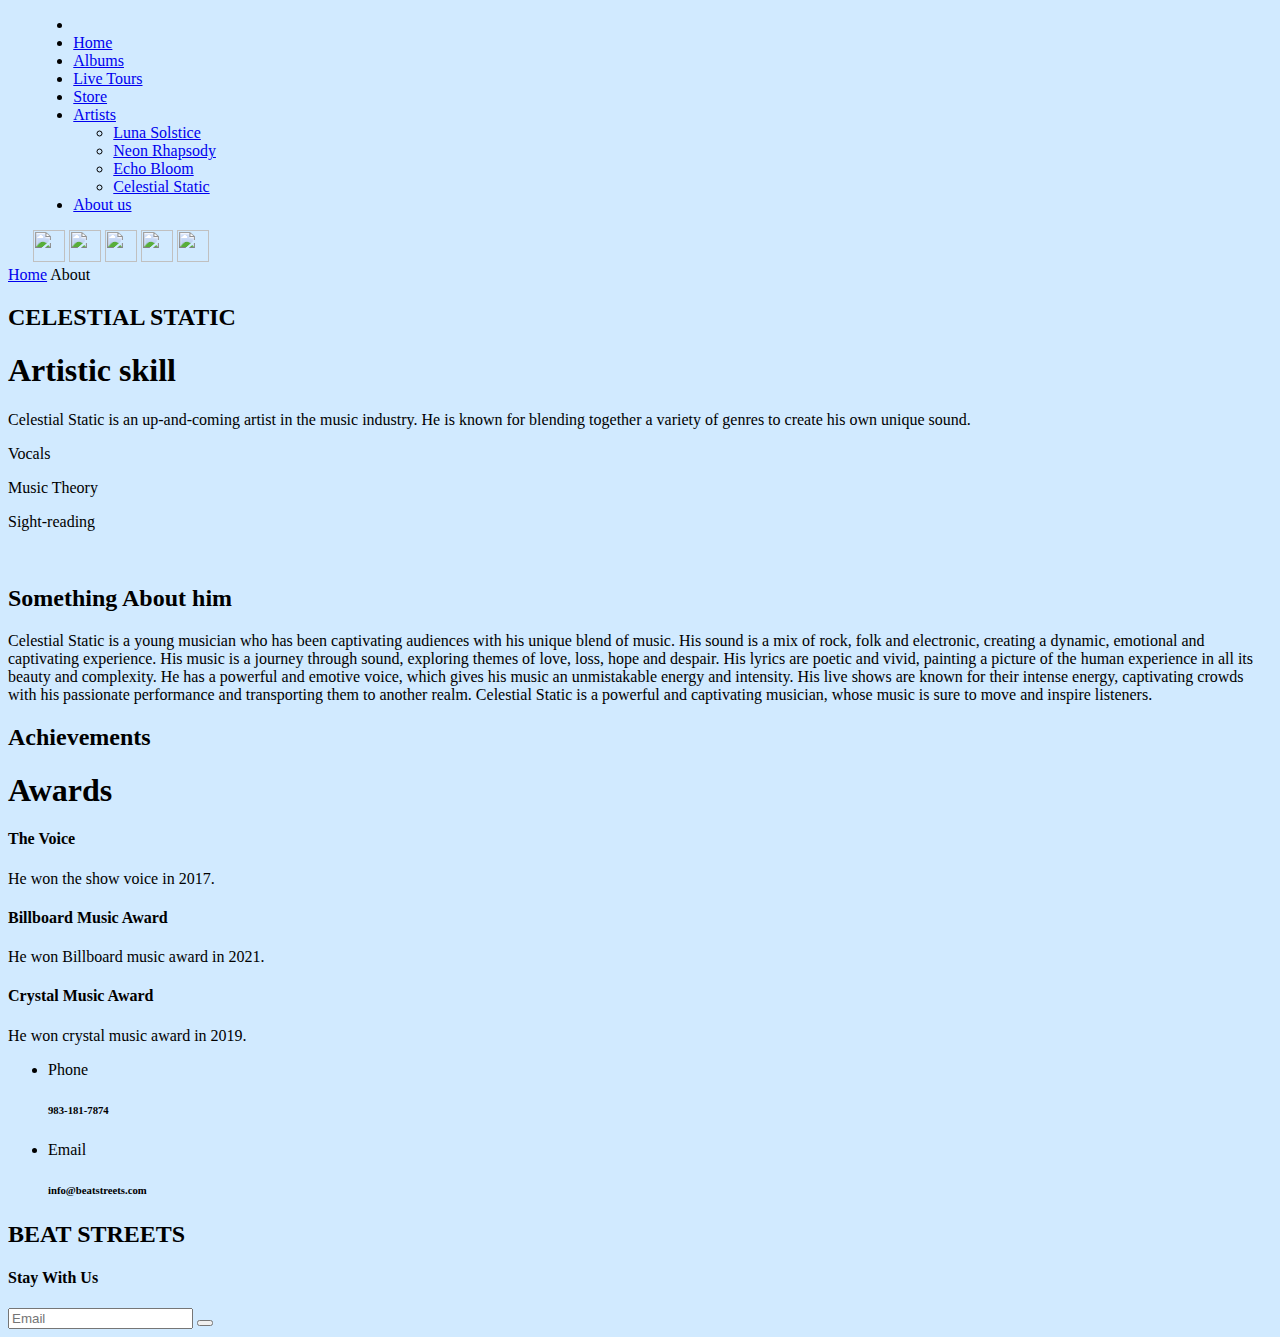
==== celestial.html @ 3dcd944b "Merge branch 'main' of https://github.com/skizulot16/skizulot16.github.io" ====
<!DOCTYPE html>
<html lang="zxx">

<head>
    <meta charset="UTF-8">
    <meta name="description" content="DJoz Template">
    <meta name="keywords" content="DJoz, unica, creative, html">
    <meta name="viewport" content="width=device-width, initial-scale=1.0">
    <meta http-equiv="X-UA-Compatible" content="ie=edge">
    <title>BeatStreets</title>

    <!-- Google Font -->
    <link href="https://fonts.googleapis.com/css2?family=Rajdhani:wght@400;500;600;700&display=swap" rel="stylesheet">

    <!-- Css Styles -->
    <link rel="stylesheet" href="css/bootstrap.min.css" type="text/css">
    <link rel="stylesheet" href="css/font-awesome.min.css" type="text/css">
    <link rel="stylesheet" href="css/barfiller.css" type="text/css">
    <link rel="stylesheet" href="css/nowfont.css" type="text/css">
    <link rel="stylesheet" href="css/rockville.css" type="text/css">
    <link rel="stylesheet" href="css/magnific-popup.css" type="text/css">
    <link rel="stylesheet" href="css/owl.carousel.min.css" type="text/css">
    <link rel="stylesheet" href="css/slicknav.min.css" type="text/css">
    <link rel="stylesheet" href="css/style.css" type="text/css">
</head>

<body style="background-color: #d1eaff;">
    <!-- Page Preloder -->
    <div id="preloder">
        <div class="loader"></div>
    </div>

     <!-- Header Section Begin -->
     <header class="header header--normal">
        <div style="padding-right: 3%;padding-left: 2%;">
                    <div class="header__nav">
                        <nav class="header__menu mobile-menu">
                            <ul>
                                <li><div class="header__logo">
                                    <a href="./index.html"><img src="/BEAT STREETS.svg" alt=""></a>
                                </div></li>
                                <li><a href="./index.html">Home</a></li>
                                <li><a href="./albums.html">Albums</a></li>
                                <li><a href="./tours.html">Live Tours</a></li>
                                <li><a href="./store.html">Store</a></li>
                                <li class="active"><a href="#">Artists</a>
                                    <ul class="dropdown">
                                        <li ><a href="./luna.html">Luna Solstice</a></li>
                                        <li><a href="./neon.html">Neon Rhapsody</a></li>
                                        <li><a href="./echo.html">Echo Bloom</a></li>
                                        <li><a href="./celestial.html">Celestial Static</a></li>
                                    </ul>
                                </li>
                                <li><a href="./about.html">About us</a></li>
                            </ul>
                        </nav>
                        <div class="header__right__social">
                            <a href="#"><img src="spotify.png" style="height: 32px;width: 32px;"></i></a>
                            <a href="#"><img src="soundcloud.png" style="height: 32px;width: 32px;"></i></a>
                            <a href="#"><img src="instagram.png" style="height: 32px;width: 32px;"></i></a>
                            <a href="#"><img src="youtube.png" style="height: 32px;width: 32px;"></i></a>
                            <a href="#"><img src="music.png" style="height: 32px;width: 32px;"></i></a>
                        </div>
                    </div>
            <div id="mobile-menu-wrap"></div>
        </div>
    </header>
    <!-- Header Section End -->

    <!-- Breadcrumb Begin -->
    <div class="breadcrumb-option">
        <div class="container">
            <div class="row">
                <div class="col-lg-12">
                    <div class="breadcrumb__links">
                        <a href="#"><i class="fa fa-home"></i> Home</a>
                        <span>About</span>
                    </div>
                </div>
            </div>
        </div>
    </div>
    <!-- Breadcrumb End -->

    <!-- Skills Section Begin -->
    <section class="skills spad">
        <div class="container">
            <div class="row">
                <div class="col-lg-6 p-0">
                    <div class="skills__content">
                        <div class="section-title">
                            <h2>CELESTIAL STATIC</h2>
                            <h1>Artistic skill</h1>
                        </div>
                        <p>
                            Celestial Static is an up-and-coming artist in the music industry. He is known for blending together a variety of genres to create his own unique sound.</p>
                        <div class="skill__bar__item">
                            <p>Vocals</p>
                            <div id="bar1" class="barfiller">
                                <span class="tip"></span>
                                <span class="fill" data-percentage="88"></span>
                            </div>
                        </div>
                        <div class="skill__bar__item">
                            <p>Music Theory</p>
                            <div id="bar2" class="barfiller">
                                <span class="tip"></span>
                                <span class="fill" data-percentage="80"></span>
                            </div>
                        </div>
                        <div class="skill__bar__item">
                            <p> Sight-reading</p>
                            <div id="bar3" class="barfiller">
                                <span class="tip"></span>
                                <span class="fill" data-percentage="89"></span>
                            </div>
                        </div>
                    </div>
                </div>
                <div class="col-lg-6 p-0">
                </div>
            </div>
        </div>
    </section>
    <!-- Skills Section End -->

    <!-- About Section Begin -->
    <section class="about about--page spad">
        <div class="container">
            <div class="row">
                <div class="col-lg-6">
                    <div class="about__pic">
                        <img src="static.png" alt="">
                    </div>
                </div>
                <div class="col-lg-6">
                    <div class="about__text">
                        <div class="section-title">
                            <h2>Something About him</h2>
                        </div>
                        <p>
                            Celestial Static is a young musician who has been captivating audiences with his unique blend of music. His sound is a mix of rock, folk and electronic, creating a dynamic, emotional and captivating experience. His music is a journey through sound, exploring themes of love, loss, hope and despair. His lyrics are poetic and vivid, painting a picture of the human experience in all its beauty and complexity. He has a powerful and emotive voice, which gives his music an unmistakable energy and intensity. His live shows are known for their intense energy, captivating crowds with his passionate performance and transporting them to another realm. Celestial Static is a powerful and captivating musician, whose music is sure to move and inspire listeners.</p>
                        
                    </div>
                </div>
            </div>
        </div>
    </section>
    <!-- About Section End -->

    

    <!-- About Services Section Begin -->
    <section class="about-services spad">
        <div class="container">
            <div class="row">
                <div class="col-lg-12">
                    <div class="section-title center-title">
                        <h2>Achievements</h2>
                        <h1>Awards</h1>
                    </div>
                </div>
            </div>
            <div class="row">
                <div class="col-lg-4 col-md-6 col-sm-6">
                    <div class="about__services__item">
                        <div class="about__services__item__pic set-bg" data-setbg="voice.jpg">
                            
                        </div>
                        <div class="about__services__item__text">
                            <h4>The Voice</h4>
                            <p>He won the show voice in 2017.</p>
                        </div>
                    </div>
                </div>
                <div class="col-lg-4 col-md-6 col-sm-6">
                    <div class="about__services__item">
                        <div class="about__services__item__pic set-bg" data-setbg="billboard.jpg">
                            
                        </div>
                        <div class="about__services__item__text">
                            <h4>Billboard Music Award</h4>
                            <p>He won Billboard music award in 2021.</p>
                        </div>
                    </div>
                </div>
                <div class="col-lg-4 col-md-6 col-sm-6">
                    <div class="about__services__item">
                        <div class="about__services__item__pic set-bg" data-setbg="newmike.jpg">
                            
                        </div>
                        <div class="about__services__item__text">
                            <h4>Crystal Music Award</h4>
                            <p>He won crystal music award in 2019.  </p>
                        </div>
                    </div>
                </div>
            </div>
        </div>
    </section>
    <!-- About Services Section End -->

    <!-- Footer Section Begin -->
    <footer class="footer footer--normal spad set-bg" data-setbg="footer.png">
        <div class="container">
            <div class="row">
                <div class="col-lg-3 col-md-6">
                    <div class="footer__address">
                        <ul>
                            <li>
                                <i class="fa fa-phone"></i>
                                <p>Phone</p>
                                <h6>983-181-7874</h6>
                            </li>
                            <li>
                                <i class="fa fa-envelope"></i>
                                <p>Email</p>
                                <h6>info@beatstreets.com</h6>
                            </li>
                        </ul>
                    </div>
                </div>
                <div class="col-lg-4 offset-lg-1 col-md-6">
                    <div class="footer__social">
                        <h2>BEAT STREETS</h2>
                        <div class="footer__social__links">
                            <a href="#"><i class="fa fa-facebook"></i></a>
                            <a href="#"><i class="fa fa-twitter"></i></a>
                            <a href="#"><i class="fa fa-instagram"></i></a>
                            <a href="#"><i class="fa fa-dribbble"></i></a>
                        </div>
                    </div>
                </div>
                <div class="col-lg-3 offset-lg-1 col-md-6">
                    <div class="footer__newslatter">
                        <h4>Stay With Us</h4>
                        <form action="#">
                            <input type="text" placeholder="Email">
                            <button type="submit"><i class="fa fa-send-o"></i></button>
                        </form>
                    </div>
                </div>
            </div>
        </div>
    </footer>
    <!-- Footer Section End -->

    <!-- Js Plugins -->
    <script src="js/jquery-3.3.1.min.js"></script>
    <script src="js/bootstrap.min.js"></script>
    <script src="js/jquery.magnific-popup.min.js"></script>
    <script src="js/jquery.nicescroll.min.js"></script>
    <script src="js/jquery.barfiller.js"></script>
    <script src="js/jquery.countdown.min.js"></script>
    <script src="js/jquery.slicknav.js"></script>
    <script src="js/owl.carousel.min.js"></script>
    <script src="js/main.js"></script>

    <!-- Music Plugin -->
    <script src="js/jquery.jplayer.min.js"></script>
    <script src="js/jplayerInit.js"></script>
</body>

</html>
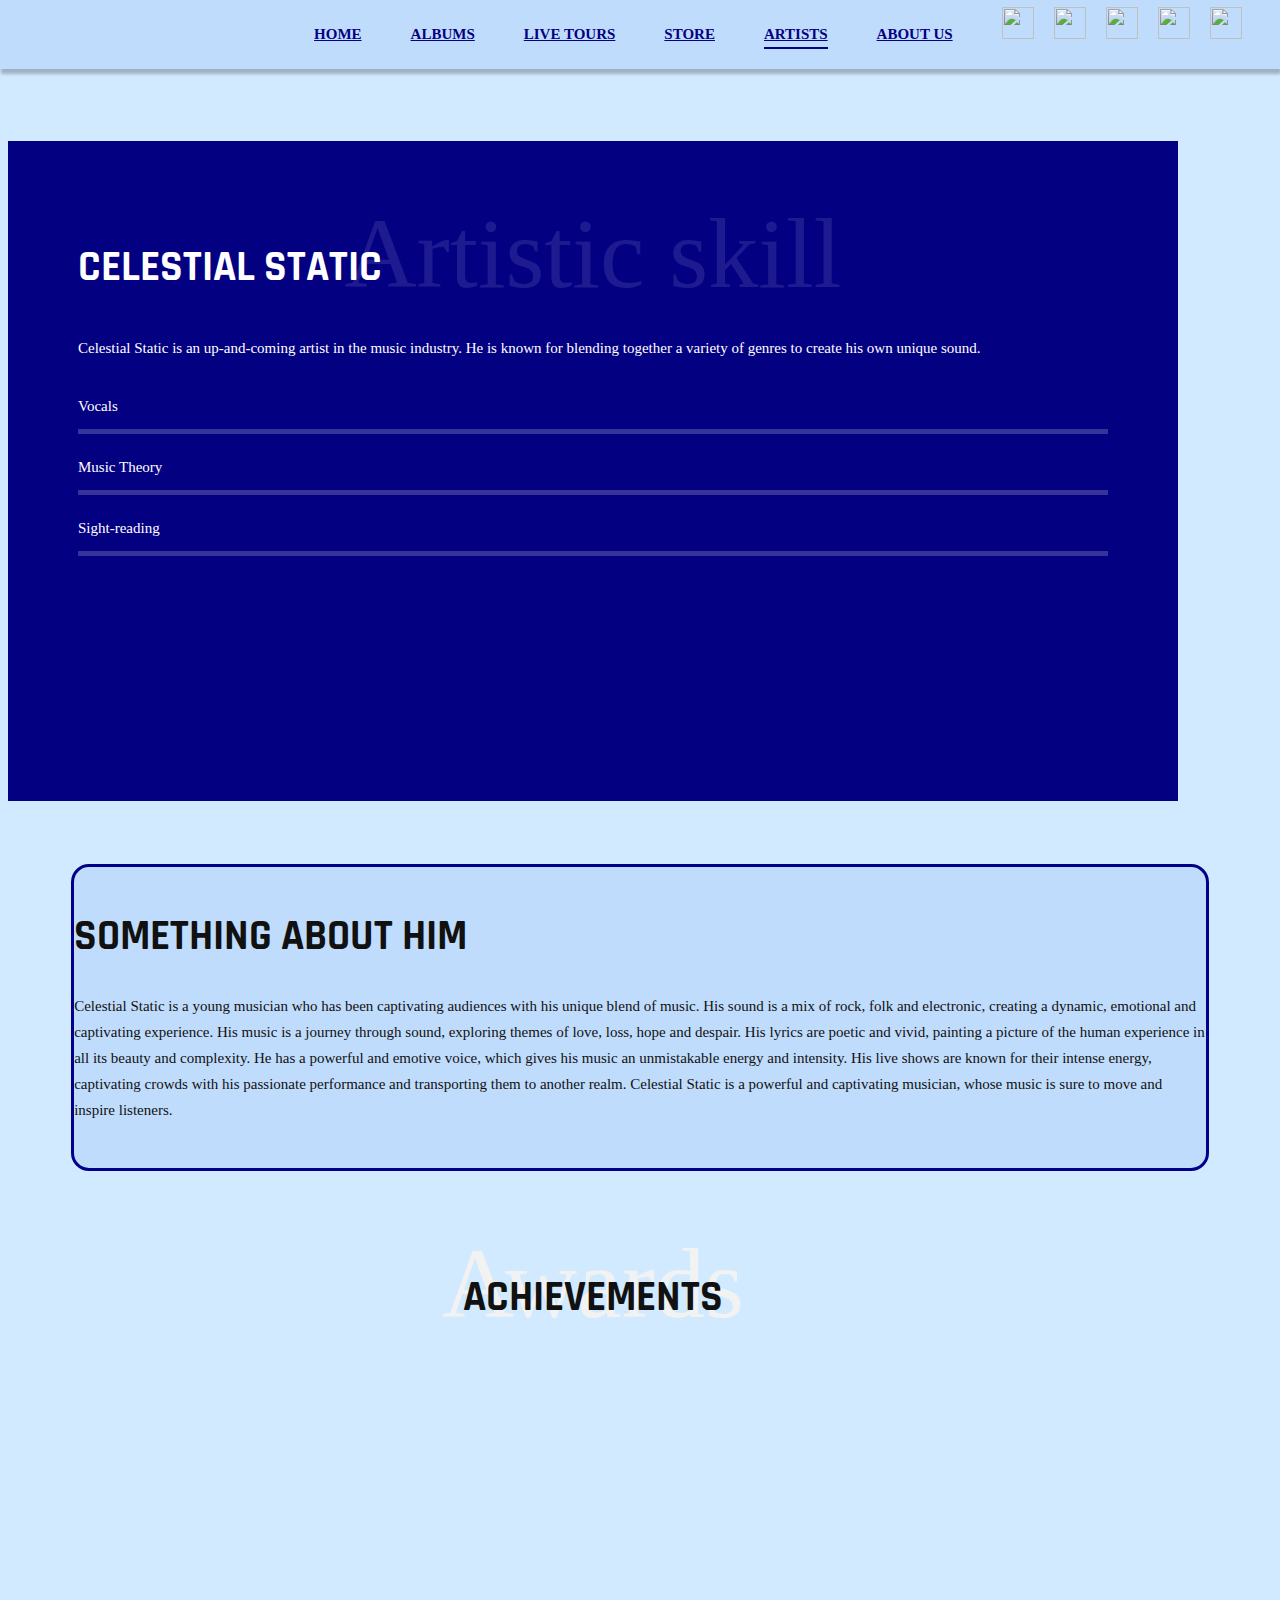
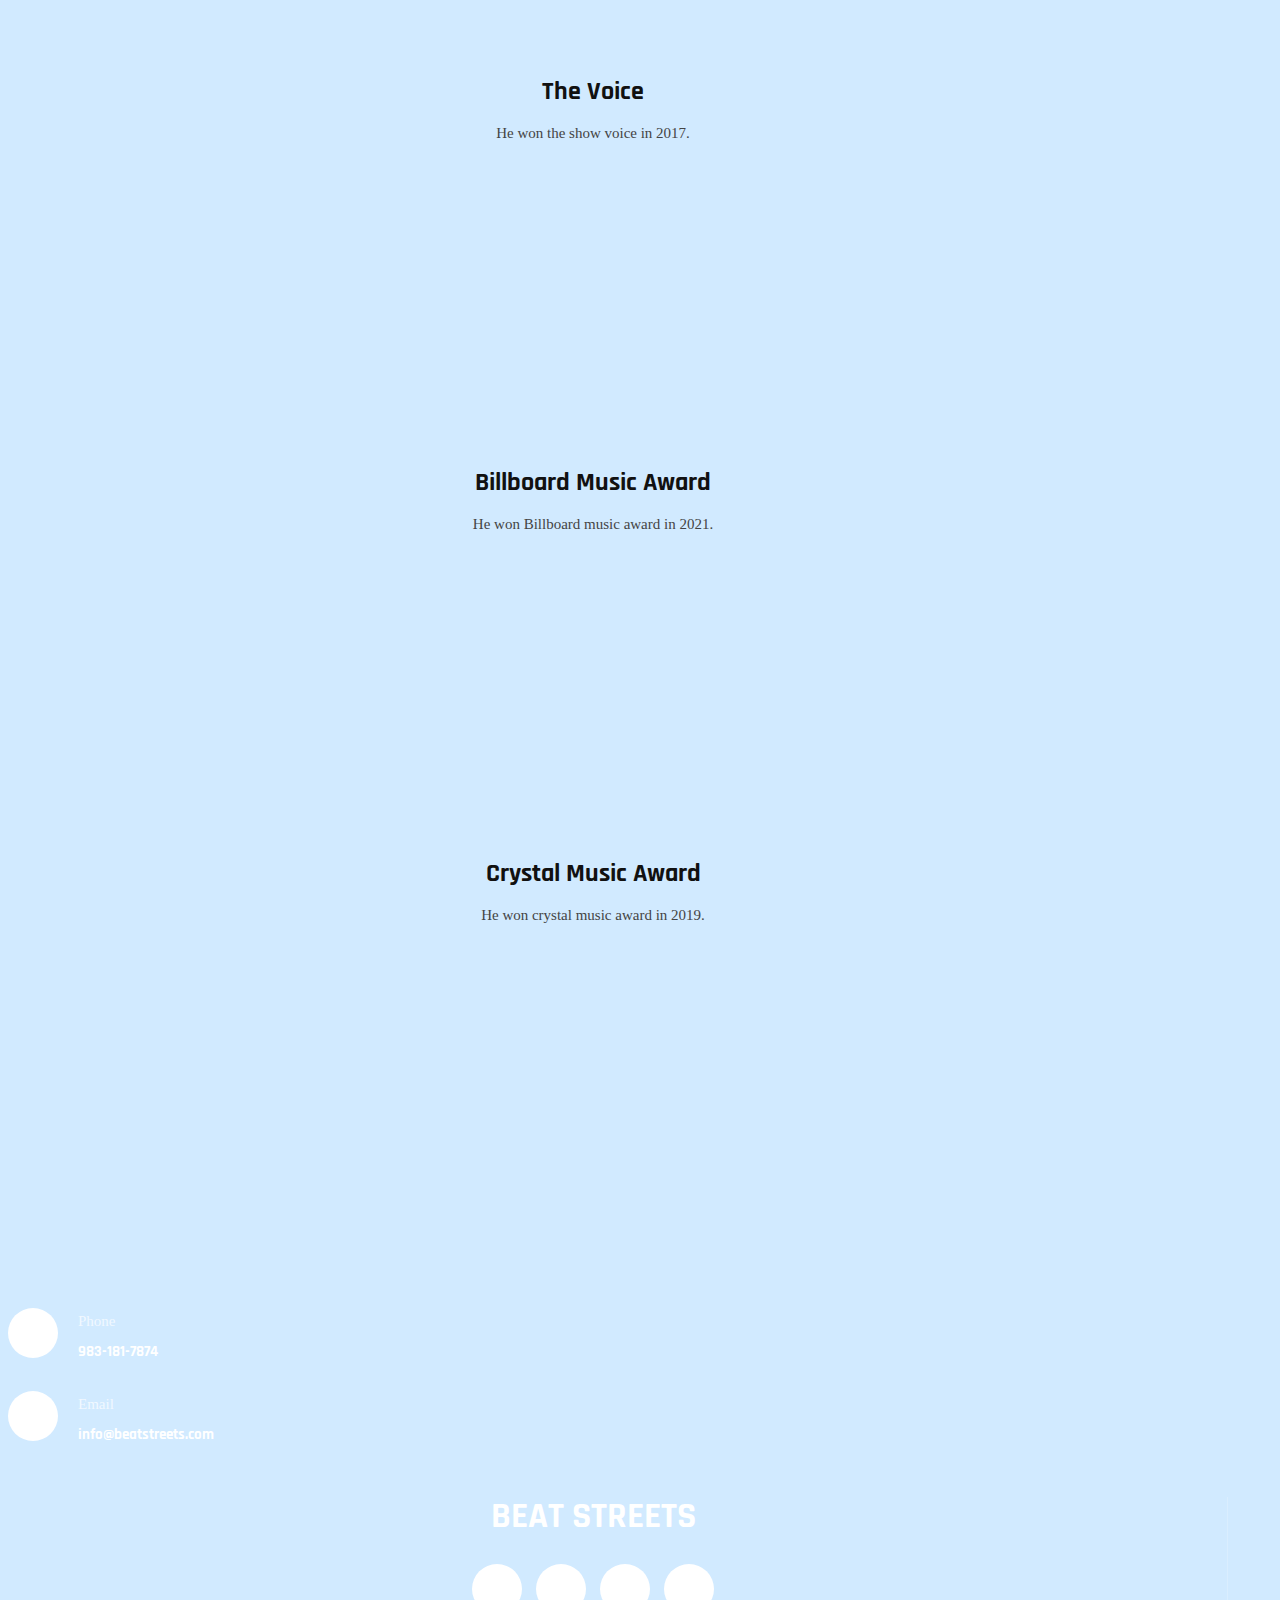
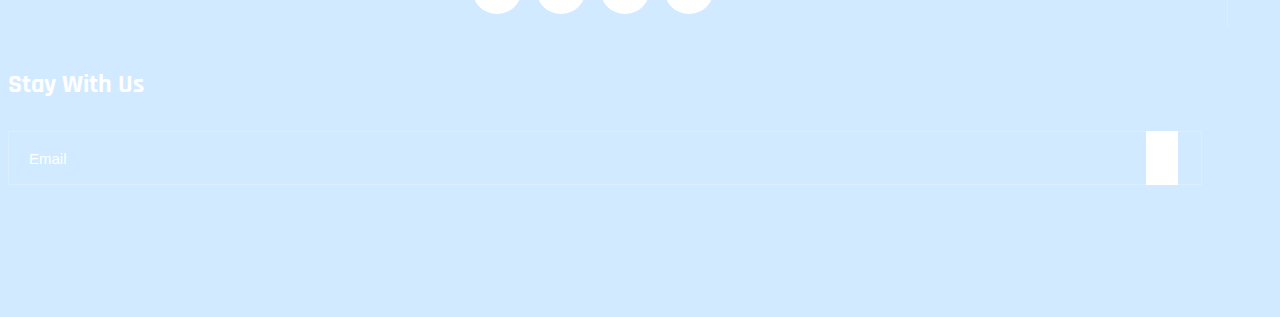
==== commit 8b45361b: "new" ====
--- a/celestial.html
+++ b/celestial.html
@@ -25,11 +25,7 @@
 </head>
 
 <body style="background-color: #d1eaff;">
-    <!-- Page Preloder -->
-    <div id="preloder">
-        <div class="loader"></div>
-    </div>
-
+    
      <!-- Header Section Begin -->
      <header class="header header--normal">
         <div style="padding-right: 3%;padding-left: 2%;">
@@ -150,8 +146,8 @@
 
     
 
-    <!-- About Services Section Begin -->
-    <section class="about-services spad">
+    <!-- About awards Section Begin -->
+    <section class="about-awards spad">
         <div class="container">
             <div class="row">
                 <div class="col-lg-12">
@@ -163,33 +159,33 @@
             </div>
             <div class="row">
                 <div class="col-lg-4 col-md-6 col-sm-6">
-                    <div class="about__services__item">
-                        <div class="about__services__item__pic set-bg" data-setbg="voice.jpg">
+                    <div class="about__awards__item">
+                        <div class="about__awards__item__pic set-bg" data-setbg="voice.jpg">
                             
                         </div>
-                        <div class="about__services__item__text">
+                        <div class="about__awards__item__text">
                             <h4>The Voice</h4>
                             <p>He won the show voice in 2017.</p>
                         </div>
                     </div>
                 </div>
                 <div class="col-lg-4 col-md-6 col-sm-6">
-                    <div class="about__services__item">
-                        <div class="about__services__item__pic set-bg" data-setbg="billboard.jpg">
+                    <div class="about__awards__item">
+                        <div class="about__awards__item__pic set-bg" data-setbg="billboard.jpg">
                             
                         </div>
-                        <div class="about__services__item__text">
+                        <div class="about__awards__item__text">
                             <h4>Billboard Music Award</h4>
                             <p>He won Billboard music award in 2021.</p>
                         </div>
                     </div>
                 </div>
                 <div class="col-lg-4 col-md-6 col-sm-6">
-                    <div class="about__services__item">
-                        <div class="about__services__item__pic set-bg" data-setbg="newmike.jpg">
+                    <div class="about__awards__item">
+                        <div class="about__awards__item__pic set-bg" data-setbg="newmike.jpg">
                             
                         </div>
-                        <div class="about__services__item__text">
+                        <div class="about__awards__item__text">
                             <h4>Crystal Music Award</h4>
                             <p>He won crystal music award in 2019.  </p>
                         </div>
@@ -198,7 +194,7 @@
             </div>
         </div>
     </section>
-    <!-- About Services Section End -->
+    <!-- About awards Section End -->
 
     <!-- Footer Section Begin -->
     <footer class="footer footer--normal spad set-bg" data-setbg="footer.png">
--- a/css/style.css
+++ b/css/style.css
@@ -0,0 +1,1915 @@
+/******************************************************************
+  Template Name: DJoz
+  Description:  DJoz Music HTML Template
+  Author: Colorlib
+  Author URI: https://colorlib.com
+  Version: 1.0
+  Created: Colorlib
+******************************************************************/
+
+/*------------------------------------------------------------------
+[Table of contents]
+
+1.  Template default CSS
+	1.1	Variables
+	1.2	Mixins
+	1.3	Flexbox
+	1.4	Reset
+2.  Helper Css
+3.  Header Section
+4.  Hero Section
+5.  awards Section
+6.  Track Section
+7.  Countdown Section
+8.  Team Section
+9.  Contact
+10.  Footer Style
+-------------------------------------------------------------------*/
+
+/*----------------------------------------*/
+
+/* Template default CSS
+/*----------------------------------------*/
+
+html,
+body {
+	height: 100%;
+	font-family: "Now Regular";
+	-webkit-font-smoothing: antialiased;
+}
+
+h1,
+h2,
+h3,
+h4,
+h5,
+h6 {
+	margin: 0;
+	color: #111111;
+	font-weight: 400;
+	font-family: "Rajdhani", sans-serif;
+}
+
+h1 {
+	font-size: 70px;
+}
+
+h2 {
+	font-size: 36px;
+}
+
+h3 {
+	font-size: 30px;
+}
+
+h4 {
+	font-size: 24px;
+}
+
+h5 {
+	font-size: 18px;
+}
+
+h6 {
+	font-size: 16px;
+}
+
+p {
+	font-size: 15px;
+	font-family: "Now Regular";
+	color: #444444;
+	font-weight: 400;
+	line-height: 26px;
+	margin: 0 0 15px 0;
+}
+
+img {
+	max-width: 100%;
+}
+
+input:focus,
+select:focus,
+button:focus,
+textarea:focus {
+	outline: none;
+}
+
+a:hover,
+a:focus {
+	text-decoration: none;
+	outline: none;
+	color: #ffffff;
+}
+
+ul,
+ol {
+	padding: 0;
+	margin: 0;
+}
+
+/*---------------------
+  Helper CSS
+-----------------------*/
+
+.section-title {
+	margin-bottom: 40px;
+	position: relative;
+	z-index: 1;
+}
+
+.section-title.center-title {
+	text-align: center;
+}
+
+.section-title h2 {
+	font-size: 42px;
+	color: #111111;
+	font-weight: 700;
+	text-transform: uppercase;
+}
+
+.section-title h1 {
+	font-size: 100px;
+	color: #f2f2f2;
+	font-family: "Rockville Solid Regular";
+	position: absolute;
+	left: 0;
+	top: -45px;
+	width: 100%;
+	z-index: -1;
+}
+
+.set-bg {
+	background-repeat: no-repeat;
+	background-size: cover;
+	background-position: top center;
+}
+
+.spad {
+	padding-top: 100px;
+	padding-bottom: 100px;
+}
+
+.text-white h1,
+.text-white h2,
+.text-white h3,
+.text-white h4,
+.text-white h5,
+.text-white h6,
+.text-white p,
+.text-white span,
+.text-white li,
+.text-white a {
+	color: #fff;
+}
+
+/* buttons */
+
+.primary-btn {
+	display: inline-block;
+	font-size: 15px;
+	text-transform: uppercase;
+	padding: 14px 25px 12px;
+	color: #ffffff;
+	background: #040082;
+	letter-spacing: 2px;
+}
+
+.primary-btn.border-btn {
+	background: transparent;
+	border: 2px solid #040082;
+	color: #111111;
+}
+
+.site-btn {
+	font-size: 15px;
+	color: #ffffff;
+	background: #040082;
+	font-weight: 700;
+	letter-spacing: 2px;
+	border: none;
+	text-transform: uppercase;
+	display: inline-block;
+	padding: 14px 30px;
+	width: 100%;
+}
+
+/* Preloder */
+
+#preloder {
+	position: fixed;
+	width: 100%;
+	height: 100%;
+	top: 0;
+	left: 0;
+	z-index: 999999;
+	background: #c0dcfc;
+}
+
+.loader1 {
+	position: absolute;
+  top: 0;
+  left: 0;
+  right: 0;
+  bottom: 0;
+  margin: auto;
+  display: flex;
+  align-items: center;
+  justify-content: center;
+}
+
+@keyframes loader {
+	0% {
+		-webkit-transform: rotate(0deg);
+		transform: rotate(0deg);
+		border: 4px solid #f44336;
+		border-left-color: transparent;
+	}
+	50% {
+		-webkit-transform: rotate(180deg);
+		transform: rotate(180deg);
+		border: 4px solid #673ab7;
+		border-left-color: transparent;
+	}
+	100% {
+		-webkit-transform: rotate(360deg);
+		transform: rotate(360deg);
+		border: 4px solid #f44336;
+		border-left-color: transparent;
+	}
+}
+
+@-webkit-keyframes loader {
+	0% {
+		-webkit-transform: rotate(0deg);
+		border: 4px solid #f44336;
+		border-left-color: transparent;
+	}
+	50% {
+		-webkit-transform: rotate(180deg);
+		border: 4px solid #673ab7;
+		border-left-color: transparent;
+	}
+	100% {
+		-webkit-transform: rotate(360deg);
+		border: 4px solid #f44336;
+		border-left-color: transparent;
+	}
+}
+
+/*---------------------
+  Header
+-----------------------*/
+
+.header {
+	position: fixed !important;
+	left: 0;
+	top: 0;
+	width: 100%;
+	z-index: 9;
+}
+
+.header.header--normal {
+	position: fixed !important;
+	background: #c0dcfc;
+	box-shadow: 1px 5px 3px 0px rgba(0,0,0,0.24);
+-webkit-box-shadow: 1px 5px 3px 0px rgba(0,0,0,0.24);
+-moz-box-shadow: 1px 5px 3px 0px rgba(0,0,0,0.24);
+}
+
+.header__logo {
+	padding: 20px 0 20px;
+}
+
+.header__logo a {
+	display: inline-block;
+	max-width: 350px;
+	max-height: 	72px;
+	width: auto;
+	height: auto;
+}
+
+.header__nav {
+	
+	background-color:#c0dcfc ;
+	text-align: right;
+	
+}
+
+.header__menu {
+	display: inline-block;
+	margin-right: 45px;
+}
+
+.header__menu ul li {
+	background-color:#c0dcfc ;
+	list-style: none;
+	display: inline-block;
+	margin-right: 45px;
+	position: relative;
+}
+
+.header__menu ul li.active a:after {
+	opacity: 1;
+}
+
+.header__menu ul li:hover a:after {
+	opacity: 1;
+}
+
+.header__menu ul li:hover .dropdown {
+	top: 34px;
+	opacity: 1;
+	visibility: visible;
+}
+
+.header__menu ul li:last-child {
+	margin-right: 0;
+}
+
+.header__menu ul li .dropdown {
+	position: absolute;
+	left: 0;
+	top: 56px;
+	width: 150px;
+	background: #111111;
+	text-align: left;
+	padding: 2px 0;
+	z-index: 9;
+	opacity: 0;
+	visibility: hidden;
+	-webkit-transition: all, 0.3s;
+	-o-transition: all, 0.3s;
+	transition: all, 0.3s;
+}
+
+.header__menu ul li .dropdown li {
+	display: block;
+	margin-right: 0;
+}
+
+.header__menu ul li .dropdown li a {
+	font-size: 14px;
+	color: #040082;
+	font-weight: 400;
+	padding: 8px 20px;
+	text-transform: capitalize;
+}
+
+.header__menu ul li .dropdown li a:after {
+	display: none;
+}
+
+.header__menu ul li a {
+	font-size: 15px;
+	text-transform: uppercase;
+	color: #040082;
+	font-weight:bolder;
+	display: block;
+	padding: 6px 0;
+	position: relative;
+}
+
+.header__menu ul li a:after {
+	position: absolute;
+	left: 0;
+	bottom: 0;
+	width: 100%;
+	height: 2px;
+	background: #040082;
+	content: "";
+	-webkit-transition: all, 0.5s;
+	-o-transition: all, 0.5s;
+	transition: all, 0.5s;
+	opacity: 0;
+}
+
+.header__right__social {
+	display: inline-block;
+}
+
+.header__right__social a {
+	display: inline-block;
+	font-size: 16px;
+	color: #ffffff;
+	margin-right: 16px;
+}
+
+.header__right__social a:last-child {
+	margin-right: 0;
+}
+
+.slicknav_menu {
+	display: none;
+}
+
+/*---------------------
+  Hero
+-----------------------*/
+
+.hero {
+	padding-top: 400px;
+	padding-bottom: 295px;
+	position: relative;
+}
+
+.hero__text {
+	text-align: center;
+}
+
+.hero__text span {
+	color: #ffffff;
+	text-transform: uppercase;
+	letter-spacing: 6px;
+}
+
+.hero__text h1 {
+	font-size: 110px;
+	font-family: "Rockville Solid Regular";
+	color: #ffffff;
+	margin-bottom: 20px;
+	margin-top: 22px;
+}
+
+.hero__text p {
+	color: #ffffff;
+	margin-bottom: 20px;
+}
+
+.hero__text .play-btn {
+	font-size: 26px;
+	color: #040082;
+	height: 90px;
+	width: 90px;
+	border-radius: 50%;
+	background: rgba(255, 255, 255, 0.3);
+	display: inline-block;
+	line-height: 90px;
+	text-align: center;
+	position: relative;
+	z-index: 1;
+}
+
+.hero__text .play-btn i {
+	position: relative;
+	top: 2px;
+	left: 2px;
+}
+
+.hero__text .play-btn:after {
+	position: absolute;
+	left: 15px;
+	top: 15px;
+	height: 60px;
+	width: 60px;
+	background: #ffffff;
+	border-radius: 50%;
+	content: "";
+	z-index: -1;
+}
+
+.linear__icon {
+	position: absolute;
+	left: 50%;
+	bottom: 0;
+	margin-left: -16px;
+	-webkit-animation: mymove 0.5s infinite alternate;
+	animation: mymove 0.5s infinite alternate;
+}
+
+.linear__icon i {
+	font-size: 50px;
+	color: #c0dcfc;
+}
+
+@-webkit-keyframes mymove {
+	0% {
+		bottom: 0;
+	}
+	100% {
+		bottom: -10px;
+	}
+}
+
+@keyframes mymove {
+	0% {
+		bottom: 0;
+	}
+	100% {
+		bottom: -10px;
+	}
+}
+.about-awards {
+	padding-bottom: 50px;
+}
+
+.about-awards .section-title {
+	margin-bottom: 60px;
+}
+
+.about__awards__item {
+	-webkit-transition: all, 0.3s;
+	-o-transition: all, 0.3s;
+	transition: all, 0.3s;
+}
+
+.about__awards__item:hover {
+	-webkit-box-shadow: 0px 3px 30px rgba(22, 41, 124, 0.1);
+	box-shadow: 0px 3px 30px rgba(22, 41, 124, 0.1);
+}
+
+.about__awards__item__pic {
+	height: 240px;
+	position: relative;
+}
+
+.about__awards__item__pic .icon {
+	height: 50px;
+	width: 50px;
+	background: #5c00ce;
+	border-radius: 50%;
+	line-height: 50px;
+	text-align: center;
+	position: absolute;
+	left: 0;
+	right: 0;
+	margin: 0 auto;
+	bottom: -25px;
+}
+
+.about__awards__item__text {
+	text-align: center;
+	padding: 50px 10px 30px;
+}
+
+.about__awards__item__text h4 {
+	font-size: 26px;
+	color: #111111;
+	font-weight: 700;
+	margin-bottom: 12px;
+}
+
+.about__awards__item__text p {
+	margin-bottom: 0;
+}
+
+/*---------------------
+  Events
+-----------------------*/
+
+.event {
+	padding-bottom: 60px;
+}
+
+.event .section-title {
+	margin-bottom: 10px;
+	position: relative;
+}
+
+.event .section-title:after {
+	position: absolute;
+	right: 46px;
+	top: 25px;
+	height: 2px;
+	width: 775px;
+	background: rgba(225, 225, 225, 0.3);
+	content: "";
+	z-index: -1;
+}
+
+.event__slider .col-lg-4 {
+	max-width: 100%;
+}
+
+.event__slider.owl-carousel .owl-stage-outer {
+	padding-top: 30px;
+	padding-bottom: 40px;
+}
+
+.event__slider.owl-carousel .owl-nav {
+	position: absolute;
+	right: 15px;
+	top: -50px;
+}
+
+.event__slider.owl-carousel .owl-nav button {
+	font-size: 22px;
+	color: #111111;
+	opacity: 0.5;
+	margin-right: 10px;
+}
+
+.event__slider.owl-carousel .owl-nav button:last-child {
+	margin-right: 0;
+}
+
+.event__item {
+	border-bottom: 3px solid darkblue;
+	-webkit-box-shadow: 0px 3px 15px rgba(22, 41, 124, 0.1);
+	box-shadow: 0px 3px 15px rgba(22, 41, 124, 0.1);
+}
+
+.event__item__pic {
+	height: 360px;
+	position: relative;
+}
+
+.event__item__pic .tag-date {
+	position: absolute;
+	left: 0;
+	bottom: -21px;
+	width: 100%;
+	text-align: center;
+}
+
+.event__item__pic .tag-date span {
+	font-size: 15px;
+	color: #ffffff;
+	display: inline-block;
+	background: #040082;
+	padding: 12px 8px 9px 20px;
+}
+
+.event__item__text {
+	text-align: center;
+	padding: 45px 10px 25px;
+}
+
+.event__item__text h4 {
+	font-size: 26px;
+	font-weight: 700;
+	color: #111111;
+	margin-bottom: 10px;
+}
+
+.event__item__text p {
+	color: #888888;
+	margin-bottom: 0;
+}
+
+.event__item__text p i {
+	color: #040082;
+	margin-right: 8px;
+	font-size: 17px;
+}
+
+/*---------------------
+  Track
+-----------------------*/
+
+.track {
+	padding-top: 120px;
+	padding-bottom: 40px;
+	overflow: hidden;
+}
+
+.track .section-title {
+	margin-bottom: 105px;
+}
+
+.track__content {
+	height: 502px;
+	overflow-y: auto;
+}
+
+.track__all {
+	text-align: right;
+	margin-bottom: 100px;
+}
+
+.jp-play {
+	position: relative;
+	height: 50px;
+	width: 50px;
+	background: transparent;
+	border: 2px solid #e1e1e1;
+	border-radius: 50%;
+}
+
+.jp-play:after {
+	position: absolute;
+	display: block;
+	left: 17px;
+	top: 12px;
+	width: 16px;
+	height: 20px;
+	background: url(../img/play-default.png);
+	content: "";
+}
+
+.jp-state-playing .jp-play {
+	background: #040082 !important;
+	border-color: #040082 !important;
+}
+
+.jp-state-playing .jp-play:after {
+	background: url(../img/pause.png) !important;
+	left: 15px;
+	top: 12px;
+}
+
+.jp-audio .jp-play:focus {
+	background: #040082 !important;
+	border-color: #040082 !important;
+}
+
+.jp-audio .jp-play:focus:after {
+	background: url(../img/play.png);
+}
+
+.jp-seek-bar>div {
+	height: 5px;
+	background: #e1e1e1;
+	cursor: pointer;
+	width: 245px;
+}
+
+.player_bars {
+	width: 350px;
+	display: table;
+	padding-left: 50px;
+	position: relative;
+	padding-top: 25px;
+	float: left;
+	margin-right: 30px;
+}
+
+.jp-play-bar {
+	position: relative;
+	height: 100%;
+	background: #040082;
+	overflow: visible !important;
+}
+
+.jp-current-time {
+	font-size: 15px;
+	color: #111111;
+	position: absolute;
+	left: -50px;
+	top: -9px;
+}
+
+.jp-duration {
+	font-size: 15px;
+	color: #111111;
+	position: absolute;
+	right: 0;
+	top: 16px;
+}
+
+.player_controls_box {
+	width: 50px;
+	float: left;
+	margin-right: 20px;
+}
+
+.jp-mute {
+	font-size: 18px;
+	border: none;
+	background: none;
+	color: #111111;
+	position: absolute;
+	left: 0;
+	top: 13px;
+}
+
+.jp-volume-bar {
+	height: 5px;
+	width: 70px;
+	background: #e1e1e1;
+	cursor: pointer;
+}
+
+.jp-volume-bar-value {
+	background: #040082;
+	height: 100%;
+}
+
+.jp-volume-controls {
+	position: relative;
+	width: 95px;
+	float: left;
+	padding-left: 30px;
+	padding-top: 25px;
+}
+
+.single_player_container {
+	overflow: hidden;
+	margin-bottom: 40px;
+}
+
+.single_player_container:last-child {
+	margin-bottom: 0;
+}
+
+.single_player_container h4 {
+	font-size: 26px;
+	color: #111111;
+	font-weight: 700;
+	margin-bottom: 20px;
+	text-transform: uppercase;
+}
+
+.track__pic {
+	position: relative;
+	z-index: 1;
+}
+
+.track__pic:after {
+	position: absolute;
+	left: 0;
+	top: 0;
+	width: 100%;
+	height: 100%;
+	background: #f5f5f5;
+	content: "";
+	z-index: -1;
+}
+
+.track__pic img {
+	position: relative;
+	top: -50px;
+	width: calc(100% - 40px);
+	margin-left: 40px;
+	height: 502px;
+}
+
+
+/*---------------------
+  Countdown
+-----------------------*/
+
+.countdown {
+	padding-bottom: 560px;
+	margin-top: 7%;
+}
+
+.countdown.countdown--page {
+	padding-top: 150px;
+	padding-bottom: 150px;
+}
+
+.countdown__text {
+	text-align: center;
+	margin-bottom: 36px;
+}
+
+.countdown__text h1 {
+	font-size: 90px;
+	color: #ffffff;
+	font-family: "Rockville Solid Regular";
+	color: #ffffff;
+	margin-bottom: 25px;
+}
+
+.countdown__text h4 {
+	font-size: 26px;
+	font-family: "Now Regular";
+	color: #ffffff;
+	text-transform: uppercase;
+	letter-spacing: 4px;
+}
+
+.countdown__timer {
+	text-align: center;
+	margin-bottom: 30px;
+}
+
+.countdown__item {
+	display: inline-block;
+	margin-right: 80px;
+	margin-bottom: 30px;
+}
+
+.countdown__item:last-child {
+	margin-right: 0;
+}
+
+.countdown__item span {
+	font-size: 90px;
+	font-family: "Rajdhani", sans-serif;
+	font-weight: 700;
+	color: #ffffff;
+	display: block;
+	line-height: 100px;
+}
+
+.countdown__item p {
+	color: #ffffff;
+	letter-spacing: 4px;
+	text-transform: uppercase;
+	margin-bottom: 0;
+}
+
+.buy__tickets {
+	text-align: center;
+}
+
+/*---------------------
+  Discography
+-----------------------*/
+
+.discography {
+	padding-bottom: 40px;
+	padding-top: 120px;
+	overflow: hidden;
+}
+
+.discography .section-title {
+	margin-bottom: 90px;
+}
+
+.discography__item {
+	border: white 5px solid;
+	margin-bottom: 45px;
+	box-shadow: 0px 0px 30px 0px rgba(0,0,0,0.18);
+-webkit-box-shadow: 0px 0px 30px 0px rgba(0,0,0,0.18);
+-moz-box-shadow: 0px 0px 30px 0px rgba(0,0,0,0.18);
+}
+
+.discography__item__pic img {
+	min-width: 100%;
+}
+
+.discography__item__text {
+	padding: 25px 30px 35px;
+	text-align: center;
+}
+
+.discography__item__text span {
+	font-size: 18px;
+	color: #040082;
+	font-weight: 700;
+}
+
+.discography__item__text h4 {
+	font-size: 22px;
+	text-transform: uppercase;
+	color: #111111;
+	margin-top: 10px;
+	margin-bottom: 25px;
+}
+
+.discography__item__text a {
+	display: inline-block;
+	margin-right: 10px;
+}
+
+.discography__item__text a:last-child {
+	margin-right: 0;
+}
+
+.pagination__links {
+	text-align: center;
+	padding-top: 10px;
+}
+
+.pagination__links.blog__pagination {
+	text-align: left;
+}
+
+.pagination__links a {
+	display: inline-block;
+	font-size: 15px;
+	color: #111111;
+	text-transform: uppercase;
+	letter-spacing: 2px;
+	background: #f2f2f2;
+	-webkit-transition: all, 0.3s;
+	-o-transition: all, 0.3s;
+	transition: all, 0.3s;
+	margin-right: 6px;
+	margin-bottom: 5px;
+	padding: 14px 22px 12px;
+}
+
+.pagination__links a:last-child {
+	margin-right: 0;
+}
+
+.pagination__links a:hover {
+	background: #290849;
+	color: #ffffff;
+}
+
+/*---------------------
+  Footer
+-----------------------*/
+
+.footer {
+	padding-top: 300px;
+	padding-bottom: 60px;
+	margin-top: -547px;
+	height: 549px;
+}
+
+.footer.footer--normal {
+	margin-top: 0;
+}
+
+.footer__address {
+	margin-bottom: 50px;
+}
+
+.footer__address ul li {
+	list-style: none;
+	padding-left: 70px;
+	position: relative;
+	margin-bottom: 30px;
+}
+
+.footer__address ul li:last-child {
+	margin-bottom: 0;
+}
+
+.footer__address ul li i {
+	font-size: 18px;
+	color: #040082;
+	height: 50px;
+	width: 50px;
+	background: #ffffff;
+	border-radius: 50%;
+	line-height: 50px;
+	text-align: center;
+	position: absolute;
+	left: 0;
+	top: 0;
+}
+
+.footer__address ul li p {
+	color: #ffffff;
+	opacity: 0.7;
+	margin-bottom: 8px;
+}
+
+.footer__address ul li h6 {
+	font-size: 15px;
+	font-weight: 700;
+	color: #ffffff;
+}
+
+.footer__social {
+	text-align: center;
+	position: relative;
+	margin-bottom: 50px;
+}
+
+.footer__social::before {
+	position: absolute;
+	left: -46px;
+	top: 3px;
+	width: 1px;
+	height: 130px;
+	background: rgba(255, 255, 255, 0.2);
+	content: "";
+}
+
+.footer__social::after {
+	position: absolute;
+	right: -50px;
+	top: 3px;
+	width: 1px;
+	height: 130px;
+	background: rgba(255, 255, 255, 0.2);
+	content: "";
+}
+
+.footer__social h2 {
+	color: #ffffff;
+	font-weight: 700;
+	margin-bottom: 25px;
+}
+
+.footer__social .footer__social__links a {
+	font-size: 18px;
+	color: #040082;
+	height: 50px;
+	width: 50px;
+	background: #ffffff;
+	border-radius: 50%;
+	line-height: 50px;
+	text-align: center;
+	display: inline-block;
+	margin-right: 10px;
+}
+
+.footer__social .footer__social__links a:last-child {
+	margin-right: 0;
+}
+
+.footer__newslatter {
+	margin-bottom: 50px;
+}
+
+.footer__newslatter h4 {
+	font-size: 26px;
+	color: #ffffff;
+	font-weight: 700;
+	margin-bottom: 30px;
+}
+
+.footer__newslatter form {
+	position: relative;
+}
+
+.footer__newslatter form input {
+	height: 50px;
+	font-size: 15px;
+	color: #ffffff;
+	width: 100%;
+	background: transparent;
+	border: 1px solid rgba(255, 255, 255, 0.2);
+	padding-left: 20px;
+}
+
+.footer__newslatter form input::-webkit-input-placeholder {
+	color: #ffffff;
+}
+
+.footer__newslatter form input::-moz-placeholder {
+	color: #ffffff;
+}
+
+.footer__newslatter form input:-ms-input-placeholder {
+	color: #ffffff;
+}
+
+.footer__newslatter form input::-ms-input-placeholder {
+	color: #ffffff;
+}
+
+.footer__newslatter form input::placeholder {
+	color: #ffffff;
+}
+
+.footer__newslatter form button {
+	font-size: 18px;
+	color: #040082;
+	position: absolute;
+	right: 0;
+	top: 0;
+	height: 100%;
+	padding: 0 16px;
+	background: #ffffff;
+	border: none;
+}
+
+.footer__copyright__text {
+	text-align: center;
+}
+
+.footer__copyright__text p {
+	color: #999999;
+}
+
+.footer__copyright__text a {
+	color: #999999;
+	text-decoration: underline;
+}
+
+.footer__copyright__text a:hover {
+	color: #040082;
+}
+
+.footer__copyright__text i {
+	color: #c11;
+}
+
+/*---------------------
+  Breadcrumb
+-----------------------*/
+
+.breadcrumb-option {
+	padding-top: 35px;
+}
+
+.breadcrumb__links a {
+	font-size: 15px;
+	color: #111111;
+	margin-right: 18px;
+	display: inline-block;
+	position: relative;
+}
+
+.breadcrumb__links a:after {
+	position: absolute;
+	right: -14px;
+	top: 0;
+	content: "|";
+	color: #888888;
+}
+
+.breadcrumb__links a i {
+	margin-right: 5px;
+}
+
+.breadcrumb__links span {
+	font-size: 15px;
+	color: #888888;
+	display: inline-block;
+}
+
+/*---------------------
+  About
+-----------------------*/
+
+.about {
+	border: 3px solid darkblue;
+	border-radius: 18px;
+	background-color:#c0dcfc	;
+	transition: box-shadow ease-out 0.7s;
+	margin-left: 5%;
+	margin-right: 5%;
+	margin-top: 5%;
+}
+.about:hover{
+	border-radius: 18px;
+	background-color:#c0dcfc	;
+	transition: box-shadow ease-out 0.7s;
+	margin-left: 5%;
+	margin-right: 5%;
+	margin-top: 5%;
+	box-shadow: 12px 12px 0px 0px rgba(0,0,139,1);
+-webkit-box-shadow: 12px 12px 0px 0px rgba(0,0,139,1);
+-moz-box-shadow: 12px 12px 0px 0px rgba(0,0,139,1);
+}
+
+.about.about--page {
+	padding-top: 10px;
+	padding-bottom: 10px;
+}
+
+.about.about--page .section-title {
+	margin-bottom: 28px;
+}
+
+.about.about--page .section-title h2 {
+	line-height: 55px;
+}
+
+.about.about--page .about__text {
+	padding-top: 15px;
+}
+
+.about.about--page .about__text p {
+	color: #111111;
+}
+
+.about__text {
+	padding-top: 110px;
+}
+
+.about__text p {
+	margin-bottom: 35px;
+}
+
+/*---------------------
+  Skills
+-----------------------*/
+
+.skills {
+	padding-bottom: 0;
+	padding-top: 80px;
+}
+
+.skills__content {
+	background: #040082;
+	height: 500px;
+	padding: 100px 70px 60px;
+}
+
+.skills__content .section-title h2 {
+	color: #ffffff;
+}
+
+.skills__content .section-title h1 {
+	color: #ffffff;
+	opacity: 0.1;
+	text-align: center;
+}
+
+.skills__content p {
+	color: #ffffff;
+	margin-bottom: 32px;
+}
+
+.skill__bar__item {
+	margin-bottom: 20px;
+}
+
+.skill__bar__item p {
+	font-size: 15px;
+	font-weight: 500;
+	color: #ffffff;
+	margin-bottom: 10px;
+}
+
+.skill__bar__item .barfiller {
+	width: 100%;
+	height: 5px;
+	background: rgba(255, 255, 255, 0.2);
+	border: none;
+	margin-bottom: 0;
+	-webkit-box-shadow: none;
+	box-shadow: none;
+}
+
+.skill__bar__item .barfiller .tip {
+	margin-top: -32px;
+	padding: 0;
+	font-size: 15px;
+	color: #fff;
+	background: transparent;
+}
+
+.skill__bar__item .barfiller .tip:after {
+	display: none;
+}
+
+.skills__video {
+	height: 500px;
+	display: -webkit-box;
+	display: -ms-flexbox;
+	display: flex;
+	-webkit-box-align: center;
+	-ms-flex-align: center;
+	align-items: center;
+	-webkit-box-pack: center;
+	-ms-flex-pack: center;
+	justify-content: center;
+}
+
+.skills__video .play-btn {
+	font-size: 26px;
+	color: #040082;
+	height: 90px;
+	width: 90px;
+	border-radius: 50%;
+	background: rgba(117, 31, 221, 0.3);
+	display: inline-block;
+	line-height: 90px;
+	text-align: center;
+	position: relative;
+	z-index: 1;
+}
+
+.skills__video .play-btn i {
+	position: relative;
+	top: 2px;
+	left: 2px;
+}
+
+.skills__video .play-btn:after {
+	position: absolute;
+	left: 15px;
+	top: 15px;
+	height: 60px;
+	width: 60px;
+	background: #ffffff;
+	border-radius: 50%;
+	content: "";
+	z-index: -1;
+}
+
+/*---------------------
+  About Pic
+-----------------------*/
+
+.about-pic {
+	overflow: hidden;
+}
+
+.about-pic .container-fluid {
+	padding-right: 0;
+}
+
+.about-pic img {
+	min-width: 100%;
+	margin-bottom: 10px;
+	padding-right: 10px;
+}
+
+
+
+/*--------------------------------- Responsive Media Quaries -----------------------------*/
+
+@media only screen and (min-width: 1200px) {
+	.container {
+		max-width: 1170px;
+	}
+}
+
+/* Medium Device = 1200px */
+
+@media only screen and (min-width: 992px) and (max-width: 1199px) {
+	.header__menu ul li {
+		margin-right: 18px;
+	}
+	.header__menu {
+		margin-right: 30px;
+	}
+	.service__item {
+		padding: 40px 30px 30px 40px;
+	}
+	.skills__content {
+		padding: 60px 40px 40px;
+	}
+	.discography__item__text a {
+		margin-right: 0;
+		text-align: center;
+		margin-bottom: 10px;
+	}
+}
+
+/* Tablet Device = 768px */
+
+@media only screen and (min-width: 768px) and (max-width: 991px) {
+	.header__right__social {
+		display: none;
+	}
+	.header__menu {
+		margin-right: 0;
+	}
+	.header__menu ul li {
+		margin-right: 15px;
+	}
+	.event .section-title:after {
+		width: 560px;
+	}
+	.track__all {
+		text-align: left;
+		margin-bottom: 60px;
+	}
+	.track__content {
+		margin-bottom: 120px;
+	}
+	.track__pic img {
+		height: auto;
+	}
+	.footer {
+		height: auto;
+	}
+	.about.about--page .about__text {
+		padding-top: 30px;
+	}
+	.discography__item__text a {
+		margin-right: 0;
+		text-align: center;
+		margin-bottom: 10px;
+	}
+	.blog__sidebar {
+		padding-top: 50px;
+	}
+	.contact__address {
+		margin-bottom: 40px;
+	}
+	.footer__social::before {
+		display: none;
+	}
+	.footer__social::after {
+		display: none;
+	}
+	.tours__item__pic {
+		margin-bottom: 50px;
+	}
+	.tours__item__text {
+		padding-right: 0;
+	}
+	.countdown {
+		padding-bottom: 776px;
+	}
+	.footer {
+		margin-top: -740px;
+		background-position: top 0 left 19%;
+	}
+}
+
+/* Wide Mobile = 480px */
+
+@media only screen and (max-width: 767px) {
+	.hero {
+		padding-top: 190px;
+		padding-bottom: 200px;
+	}
+	.event .section-title:after {
+		display: none;
+	}
+	.track__all {
+		text-align: left;
+		margin-bottom: 60px;
+	}
+	.track__content {
+		margin-bottom: 120px;
+	}
+	.track .p-0 {
+		padding: 0 15px !important;
+	}
+	.track__pic img {
+		height: auto;
+	}
+	.discography__item__text a {
+		margin-right: 0;
+		text-align: center;
+		margin-bottom: 10px;
+	}
+	.blog__sidebar {
+		padding-top: 50px;
+	}
+	.contact__address {
+		margin-bottom: 40px;
+	}
+	.footer {
+		height: auto;
+	}
+	.footer__social::before {
+		display: none;
+	}
+	.footer__social::after {
+		display: none;
+	}
+	.player_bars {
+		width: 240px;
+		margin-right: 20px;
+	}
+	.jp-seek-bar>div {
+		width: 140px;
+	}
+	.countdown{
+		margin-top: 0%;
+	}
+	.countdown__item {
+		margin-right: 0;
+		margin-bottom: 30px;
+		width: 50%;
+		float: left;
+	}
+	.footer__social {
+		text-align: left;
+	}
+	.skills__content {
+		height: auto;
+	}
+	.about.about--page .about__text {
+		padding-top: 30px;
+	}
+	.tours__item__pic {
+		margin-bottom: 50px;
+	}
+	.blog__large__widget ul {
+		text-align: center;
+	}
+	.blog__large__widget .right__widget {
+		text-align: center;
+	}
+	.blog__option__btn {
+		margin-bottom: 30px;
+	}
+	.blog__details__form form .input__list,
+	.contact__form form .input__list {
+		margin-right: 0;
+		overflow: visible;
+	}
+	.blog__details__form form .input__list input,
+	.contact__form form .input__list input {
+		width: 100%;
+		margin-right: 0;
+	}
+	.header__nav {
+		display: none;
+	}
+	.header .container {
+		position: relative;
+	}
+	.slicknav_btn {
+		position: absolute;
+		right: 15px;
+		top: 25px;
+		margin: 0;
+		border-radius: 0;
+		padding: 12px 15px;
+		float: none;
+		background: #040082;
+	}
+	.slicknav_nav {
+		position: absolute;
+		left: 0;
+		top: 90px;
+		background: #c0dcfc;
+		width: 100%;
+	}
+	.slicknav_menu {
+		background: transparent;
+		padding: 0;
+		display: block;
+	}
+	.slicknav_nav ul {
+		margin: 0;
+		padding: 5px 0;
+	}
+	.slicknav_nav .slicknav_row,
+	.slicknav_nav a {
+		padding: 10px 28px;
+		color: #040082;
+		margin: 0;
+	}
+	.slicknav_nav a:hover {
+		border-radius: 0;
+		background: #040082;
+		color: #ffffff;
+	}
+	.slicknav_nav .slicknav_row:hover {
+		border-radius: 0;
+		background: #040082;
+		color: #ffffff;
+	}
+	.service__item {
+		height: auto;
+	}
+	.tours__item__text {
+		padding-right: 0;
+	}
+	.countdown {
+		padding-bottom: 940px;
+	}
+	.footer {
+		margin-top: -940px;
+		background-position: top 0 left 19%;
+	}
+}
+
+/* Small Device = 320px */
+
+@media only screen and (max-width: 479px) {
+	.section-title h1 {
+		top: -40px;
+		font-size: 79px;
+		line-height: 0.8;
+	}
+	.hero__text h1 {
+		font-size: 70px;
+	}
+	.videos {
+		padding-bottom: 0;
+	}
+	.countdown__text h1 {
+		font-size: 50px;
+	}
+	.single_player_container h4 {
+		font-size: 16px;
+	}
+	.player_bars {
+		width: 150px;
+		margin-right: 10px;
+	}
+	.player_controls_box {
+		margin-right: 10px;
+	}
+	.jp-volume-controls {
+		width: 68px;
+		padding-left: 23px;
+	}
+	.jp-volume-bar {
+		width: 42px;
+	}
+	.jp-seek-bar>div {
+		width: 55px;
+	}
+	.service__item {
+		height: auto;
+		padding: 40px 40px 40px 40px;
+	}
+	.skills__content {
+		height: auto;
+		padding: 80px 25px 40px;
+	}
+	.tours__item__text .tours__text__widget ul {
+		float: none;
+		margin-bottom: 30px;
+	}
+	.tours__item__text .tours__text__widget .price {
+		float: none;
+	}
+	.tours__item__pic {
+		padding-left: 0;
+	}
+	.tours__item__text.tours__item__text--right {
+		padding-left: 0;
+	}
+	.blog__large__text {
+		padding: 30px 20px 0;
+	}
+	.blog__large__widget {
+		margin: 0;
+	}
+	.blog__details__tags a {
+		margin-bottom: 10px;
+	}
+	.countdown {
+		padding-bottom: 980px;
+	}
+	.footer {
+		margin-top: -970px;
+		background-position: top 0 left 19%;
+	}
+}
+.animation-element {
+	position: relative;
+	width: 30%;
+	margin: 0% 1.33 2.66% 1.33%;
+	float: left;
+  }
+  /*3 grid layout*/
+  
+  .animation-element:nth-of-type(3n-2) {
+	width: 31.5%;
+	margin: 0% 1.375% 2.75% 0%;
+	clear: left;
+  }
+  
+  .animation-element:nth-of-type(3n-1) {
+	width: 31.5%;
+	margin: 0% 1.375% 2.75% 1.375%;
+  }
+  
+  .animation-element:nth-of-type(3n-0) {
+	width: 31.5%;
+	margin: 0% 0% 2.75% 1.375%;
+	clear: right;
+  }
+  /*bounce up animation for the subject*/
+  
+  .bounce-up .subject {
+	opacity: 0;
+	-moz-transition: all 700ms ease-out;
+	-webkit-transition: all 700ms ease-out;
+	-o-transition: all 700ms ease-out;
+	transition: all 700ms ease-out;
+	-moz-transform: translate3d(0px, 200px, 0px);
+	-webkit-transform: translate3d(0px, 200px, 0px);
+	-o-transform: translate(0px, 200px);
+	-ms-transform: translate(0px, 200px);
+	transform: translate3d(0px, 200, 0px);
+	-webkit-backface-visibility: hidden;
+	-moz-backface-visibility: hidden;
+	backface-visibility: hidden;
+  }
+  
+  .bounce-up.in-view .subject {
+	opacity: 1;
+	-moz-transform: translate3d(0px, 0px, 0px);
+	-webkit-transform: translate3d(0px, 0px, 0px);
+	-o-transform: translate(0px, 0px);
+	-ms-transform: translate(0px, 0px);
+	transform: translate3d(0px, 0px, 0px);
+  }
+  .tour-date-list{position:relative;min-height:250px}.tour-date{border-bottom:4px solid darkblue;padding-bottom:12px;margin-bottom:16px;font-weight:700}@media(min-width:330px){.tour-date{display:flex;align-items:flex-end;justify-content:space-between}}@media(min-width:1000px){.tour-date{border-bottom:none;padding-bottom:0}}.tour-date__link{min-width:125px}.tour-date__info{flex-grow:1;margin-bottom:20px;margin-left:.8rem}@media(min-width:330px){.tour-date__info{margin-bottom:0}}.tour-date__info__location,.tour-date__info__dates{margin-bottom:8px}.tour-date__info__location .label,.tour-date__info__dates .label{font-size:16px!important;line-height:1}.tour-date__info__venue{margin-bottom:8px}.tour-date__info__venue .label{font-size:20px!important;line-height:1}@media(min-width:330px){.tour-date__info__location{margin-bottom:0}}@media(min-width:1000px){.tour-date__info{display:flex;align-items:flex-start;justify-content:flex-start;border-bottom:4px solid darkblue;margin-right:5px;padding-bottom:12px}.tour-date__info__dates{min-width:28%;margin-bottom:0}.tour-date__info__venue{min-width:36%;margin-bottom:0}}
+ @media only screen and (max-width:999px){
+	.live{
+		margin: 6%;
+	}
+ }
+ @media only screen and (min-width:1001px){
+	.live{
+		margin: 10%;
+	}
+ }
+
+ @media only screen and (min-width:0px){
+	.cartbutton{
+		border: 3px solid darkblue;
+		background-color: transparent;
+		color: darkblue;
+		width: 96%;
+		transition: ease-out 0.3s;
+		height:40px;
+	}
+	.cartbutton:hover{
+		background-color: darkblue;
+		color: white;
+		transition: ease-in 0.3s;
+	
+	}
+	.cart-item{
+		align-items: center;
+		text-align: center;
+		align-content: center;
+		border: 5px solid white;
+		box-shadow: 0px 0px 30px 0px rgba(0,0,0,0.42);
+	-webkit-box-shadow: 0px 0px 30px 0px rgba(0,0,0,0.42);
+	-moz-box-shadow: 0px 0px 30px 0px rgba(0,0,0,0.42);
+	}
+	.cart-item span {
+		font-size: 18px;
+		color: #040082;
+		font-weight: 700;
+	}
+	.cart-item-text{
+		padding: 15px;
+	}
+	.cart-item-text h3{
+		margin:10px 0px 25px;
+	}
+	}
+.cartdiv{
+	border: 5px solid darkblue;
+	color: darkblue;
+	text-align: center;
+	align-content: center;
+	align-items: center;
+	font-family: Arial, Helvetica, sans-serif;
+	font-weight: bold;
+	border-radius: 1rem;
+	padding: 30px;
+}
+.cartdiv button{
+	border-radius: 15rem;
+	width: 30%;
+}
+.cartdiv h2{
+	font-family: Arial, Helvetica, sans-serif;
+	font-weight: bold;
+	color:darkblue;
+}
+.product h3{
+	font-family: Arial, "Helvetica Neue", Helvetica, sans-serif;
+	font-weight: 500;
+}
+.panel{
+	border: 3px solid darkblue;
+	border-radius: 1rem;
+	width: 30%;
+	margin-left:35%;
+	margin-bottom: 15px;
+}
+.panel h3{
+	font-family: Arial, "Helvetica Neue", Helvetica, sans-serif;
+	font-weight: 500;
+}
+.creators{
+	border: 1px solid darkblue;
+	margin-top: 10%;
+}
+.aboutus{
+	border: 3px solid darkblue;
+	border-radius: 7px;
+	padding: 15px;
+	font-family: 'DM sans';
+	font: xx-large;
+}
+.col-xs-15,
+.col-sm-15,
+.col-md-15,
+.col-lg-15 {
+    position: relative;
+    min-height: 1px;
+    
+}
+.col-xs-15 {
+    width: 20%;
+    float: left;
+}
+@media (min-width: 768px) {
+.col-sm-15 {
+        width: 20%;
+        float: left;
+    }
+}
+@media (min-width: 992px) {
+    .col-md-15 {
+        width: 20%;
+        float: left;
+    }
+}
+@media (min-width: 1200px) {
+    .col-lg-15 {
+        width: 20%;
+        float: left;
+    }
+}
+.modal-api{
+	width: 12000px !important;
+}
+audio{
+	border: 3px solid darkblue;
+	border-radius: 30px
+}
+audio::-webkit-media-controls-panel {
+	background-color: skyblue;
+	border:3px solid darkblue;
+  }
+.modal-content{
+	border: 5px solid darkblue;
+}
+.modal-body{
+	background-color: #c0dcfc;
+}
+.modal-footer{
+	background-color: #c0dcfc;
+}
+.modal img{
+	box-shadow: 0px 0px 30px 0px rgba(0,0,0,0.42);
+	-webkit-box-shadow: 0px 0px 30px 0px rgba(0,0,0,0.42);
+	-moz-box-shadow: 0px 0px 30px 0px rgba(0,0,0,0.42);}
+
+
+.button{background-color:transparent;font-weight:700;text-align:center;line-height:2.4rem;padding:.8rem 1.6rem;max-width:22.4rem;text-decoration:none;display:inline-block;cursor:pointer}.button--small{font-size:1.1rem;padding:.4rem .8rem;white-space:nowrap}@media(min-width:1000px){.button--small{padding:.4rem 1.6rem}}.button--full{display:block;width:100%;font-size:10px;max-width:300px;margin:0 auto}.button--big{font-size:2rem}.button--black{border:4px solid darkblue;color:darkblue;transition:all ease-in .25s}.button--black:hover{background-color:darkblue;color:white}.button--gold{border:4px solid white;color:#706c68;transition:all ease-in .25s}.button--gold:hover{background-color:white;color:#fafafa}.button--fc{font-size:2rem;display:block;white-space:nowrap}
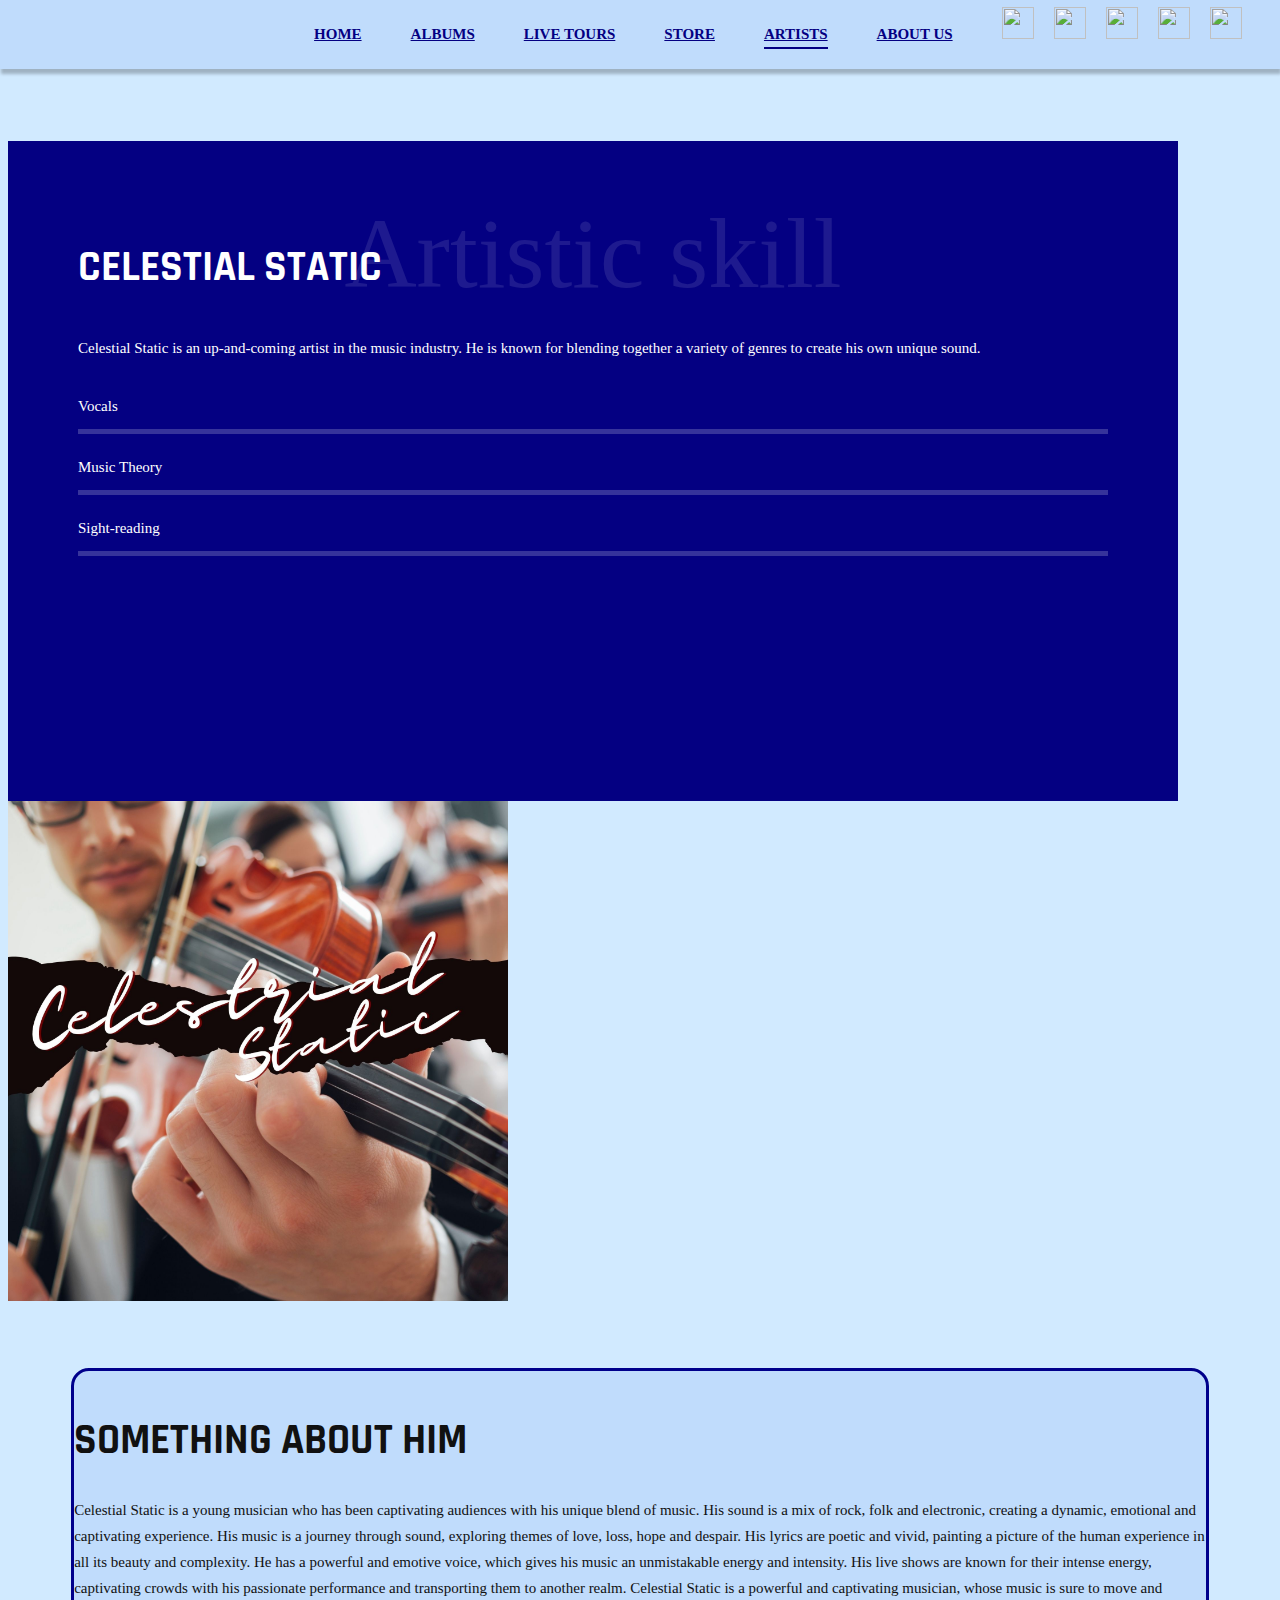
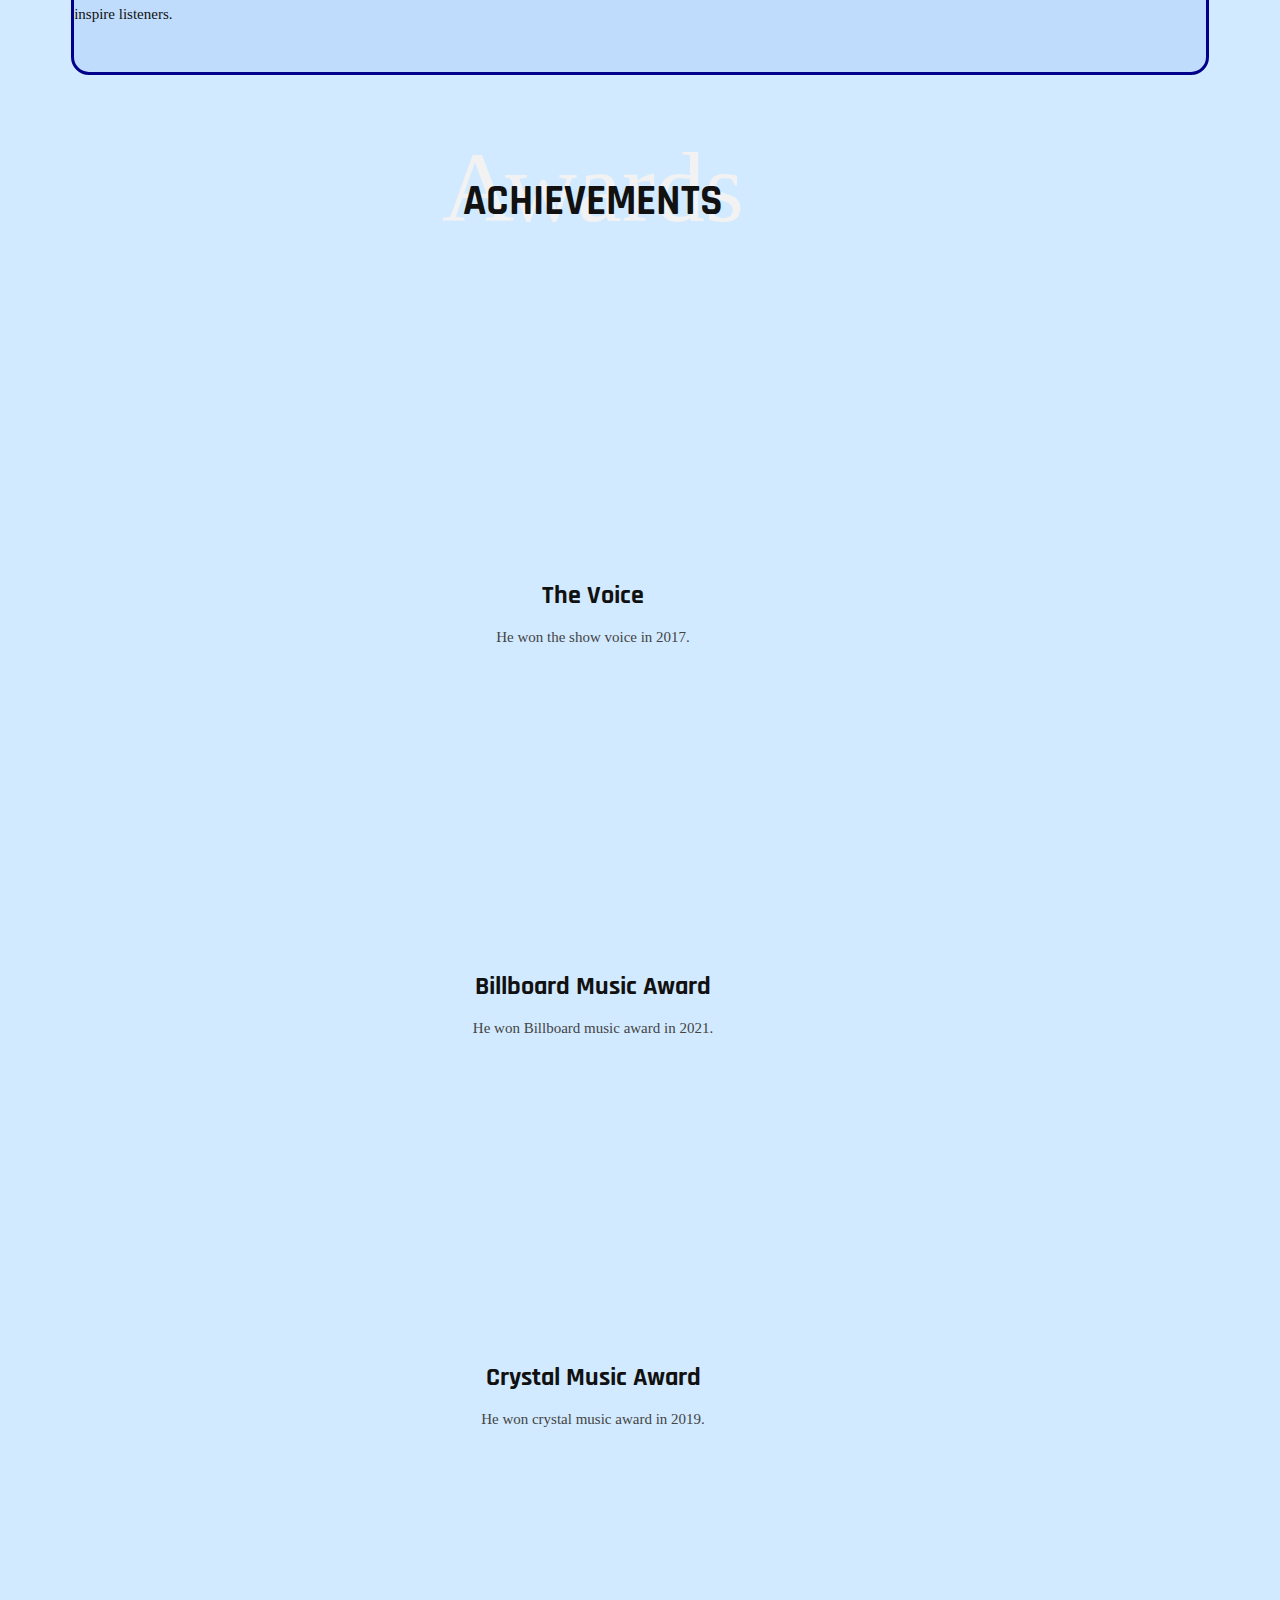
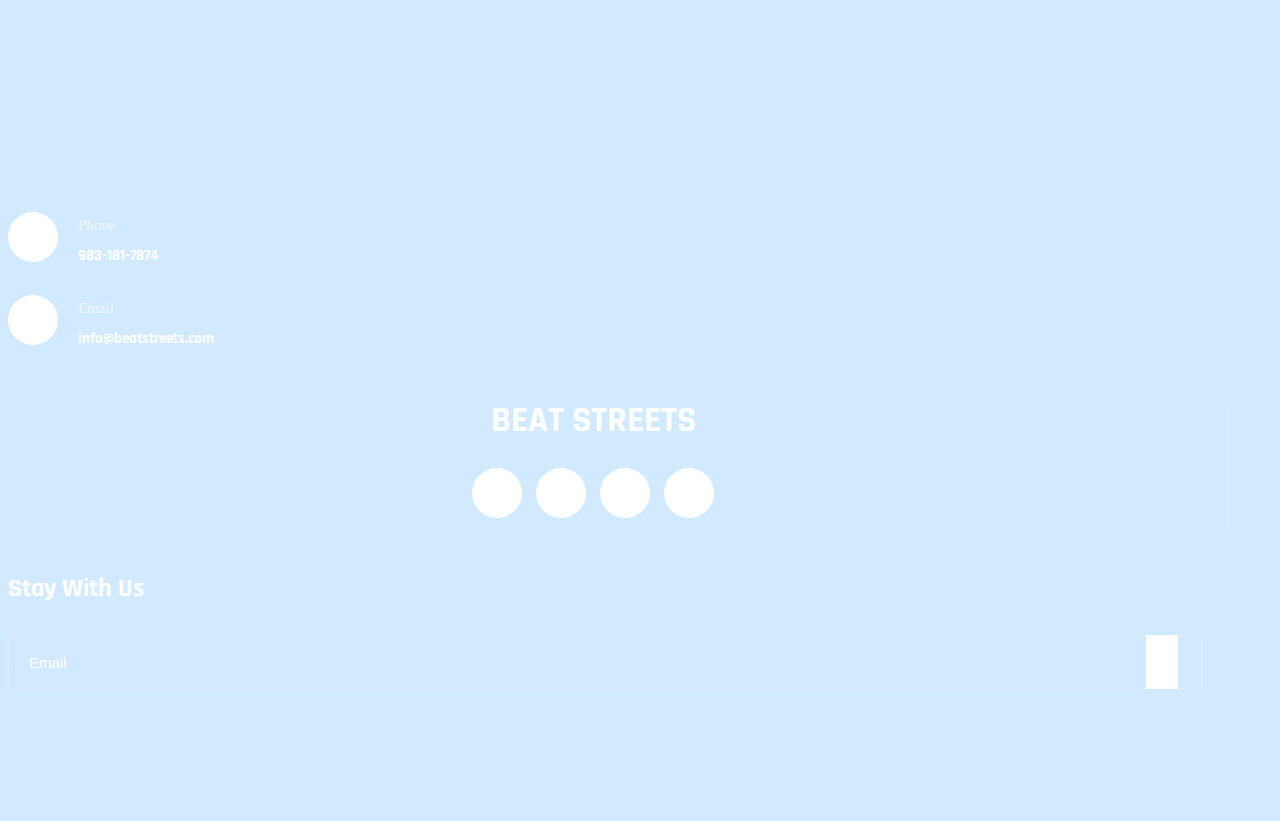
==== commit 1ae00391: "final-3" ====
--- a/celestial.html
+++ b/celestial.html
@@ -114,6 +114,7 @@
                     </div>
                 </div>
                 <div class="col-lg-6 p-0">
+                    <img src="static2.jpg" height="500px">
                 </div>
             </div>
         </div>
